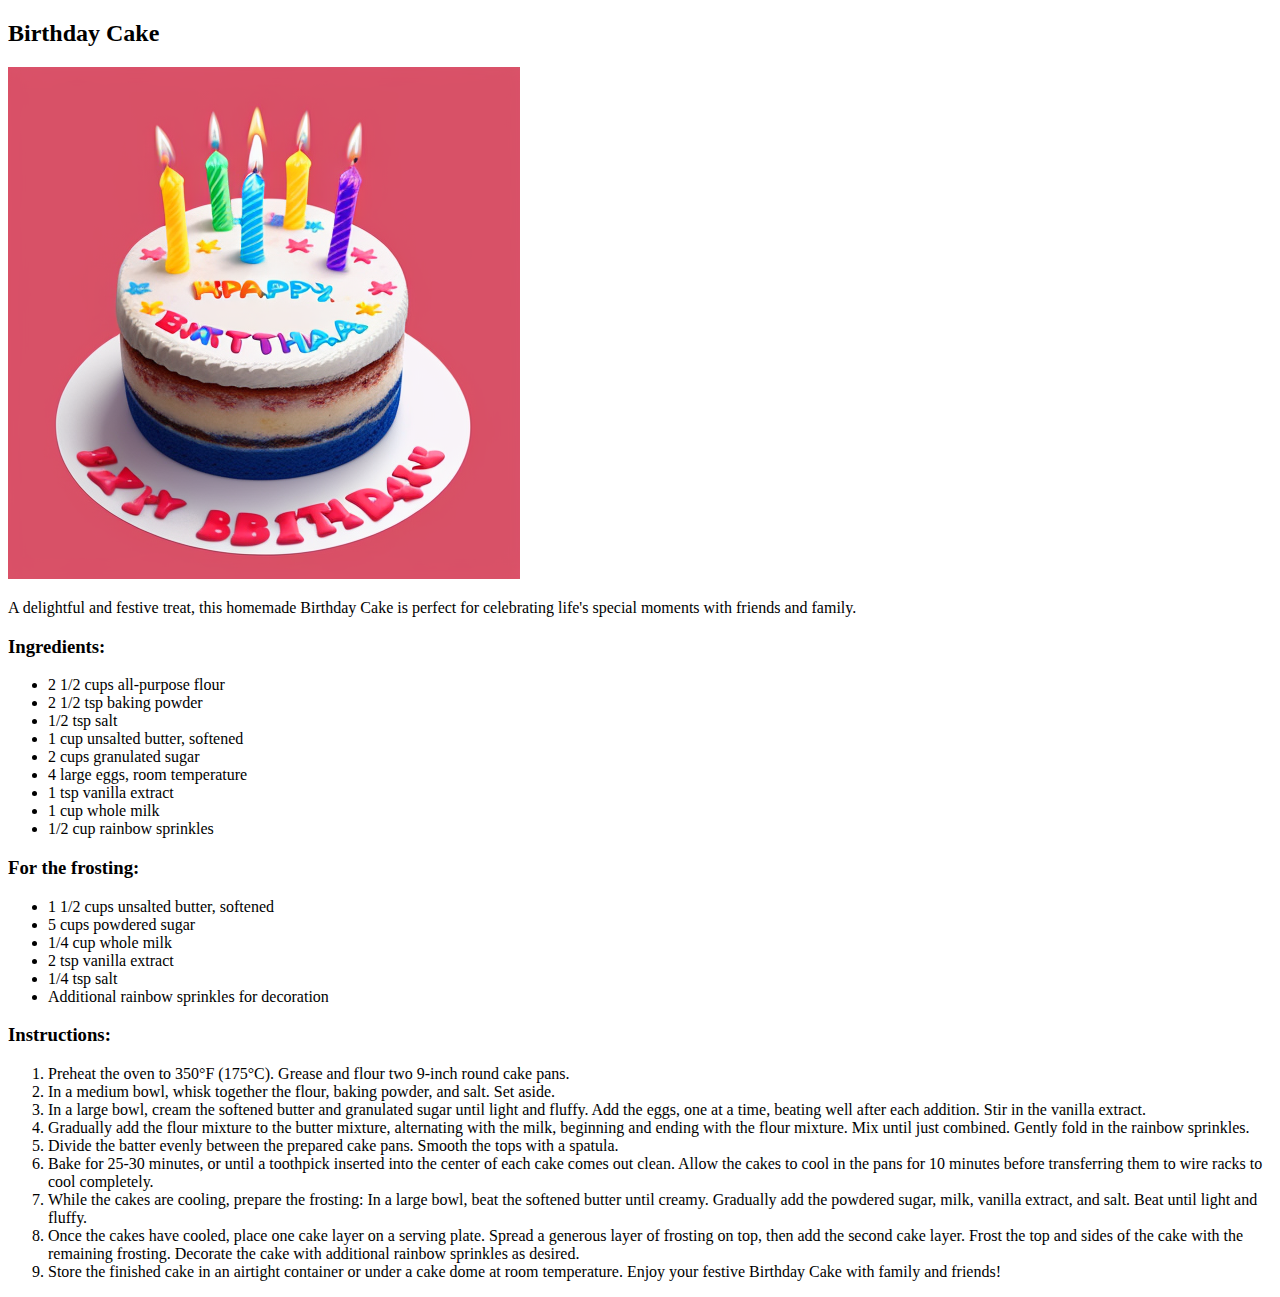
==== recipes/birthdaycake.html @ a876976c "refactor: Replace lasagna with birthday cake. Add some CSS styles." ====
<!DOCTYPE html>
<html lang="en">
<head>
    <meta charset="UTF-8" />
    <title>Lasagna</title>
    <meta name="viewport" content="width=device-width,initial-scale=1" />
</head>
<body>
<h2>Birthday Cake</h2>
<img src="../images/birthdaycake.png"></img>
<p>A delightful and festive treat, this homemade Birthday Cake is perfect for celebrating life's special moments with friends and family.</p>
<h3>Ingredients:</h3>
<ul>
  <li>2 1/2 cups all-purpose flour</li>
  <li>2 1/2 tsp baking powder</li>
  <li>1/2 tsp salt</li>
  <li>1 cup unsalted butter, softened</li>
  <li>2 cups granulated sugar</li>
  <li>4 large eggs, room temperature</li>
  <li>1 tsp vanilla extract</li>
  <li>1 cup whole milk</li>
  <li>1/2 cup rainbow sprinkles</li>
</ul>
<h3>For the frosting:</h3>
<ul>
  <li>1 1/2 cups unsalted butter, softened</li>
  <li>5 cups powdered sugar</li>
  <li>1/4 cup whole milk</li>
  <li>2 tsp vanilla extract</li>
  <li>1/4 tsp salt</li>
  <li>Additional rainbow sprinkles for decoration</li>
</ul>
<h3>Instructions:</h3>
<ol>
  <li>Preheat the oven to 350°F (175°C). Grease and flour two 9-inch round cake pans.</li>
  <li>In a medium bowl, whisk together the flour, baking powder, and salt. Set aside.</li>
  <li>In a large bowl, cream the softened butter and granulated sugar until light and fluffy. Add the eggs, one at a time, beating well after each addition. Stir in the vanilla extract.</li>
  <li>Gradually add the flour mixture to the butter mixture, alternating with the milk, beginning and ending with the flour mixture. Mix until just combined. Gently fold in the rainbow sprinkles.</li>
  <li>Divide the batter evenly between the prepared cake pans. Smooth the tops with a spatula.</li>
  <li>Bake for 25-30 minutes, or until a toothpick inserted into the center of each cake comes out clean. Allow the cakes to cool in the pans for 10 minutes before transferring them to wire racks to cool completely.</li>
  <li>While the cakes are cooling, prepare the frosting: In a large bowl, beat the softened butter until creamy. Gradually add the powdered sugar, milk, vanilla extract, and salt. Beat until light and fluffy.</li>
  <li>Once the cakes have cooled, place one cake layer on a serving plate. Spread a generous layer of frosting on top, then add the second cake layer. Frost the top and sides of the cake with the remaining frosting. Decorate the cake with additional rainbow sprinkles as desired.</li>
  <li>Store the finished cake in an airtight container or under a cake dome at room temperature. Enjoy your festive Birthday Cake with family and friends!</li>
</ol>
</body>
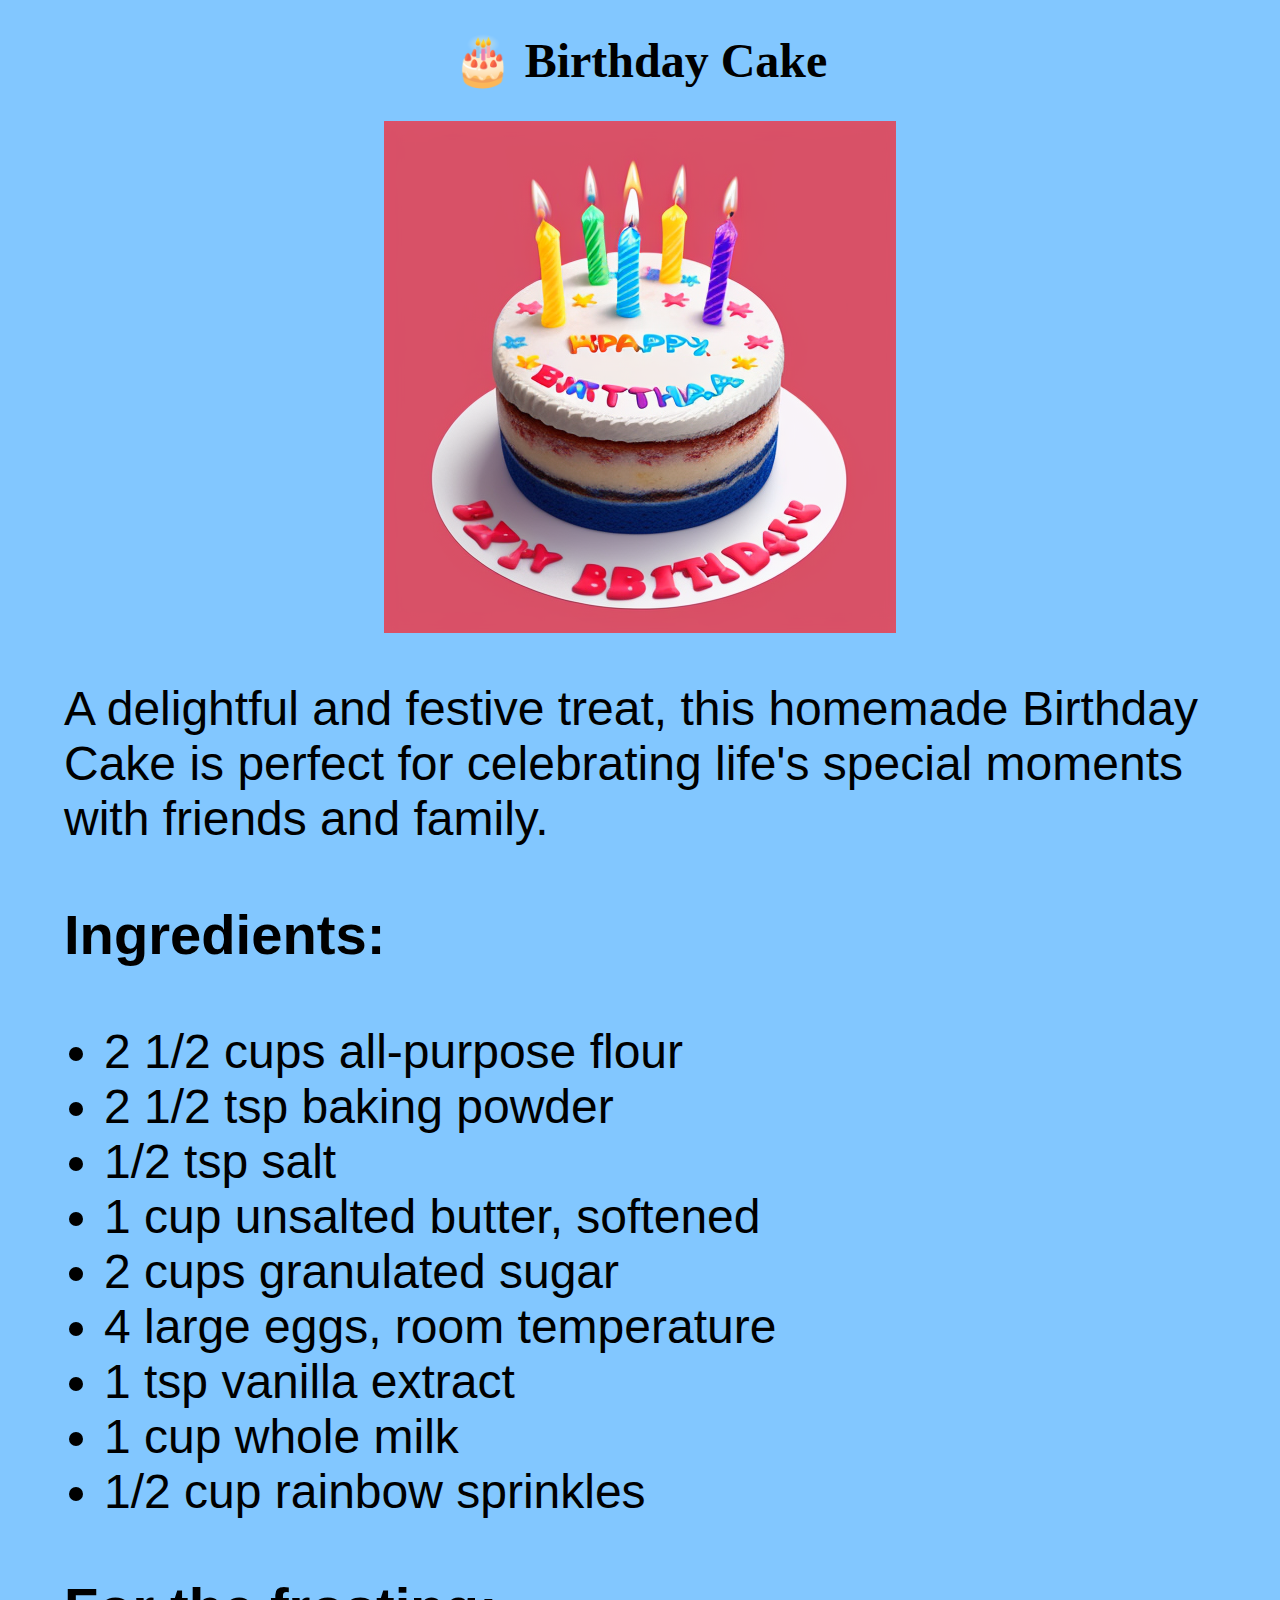
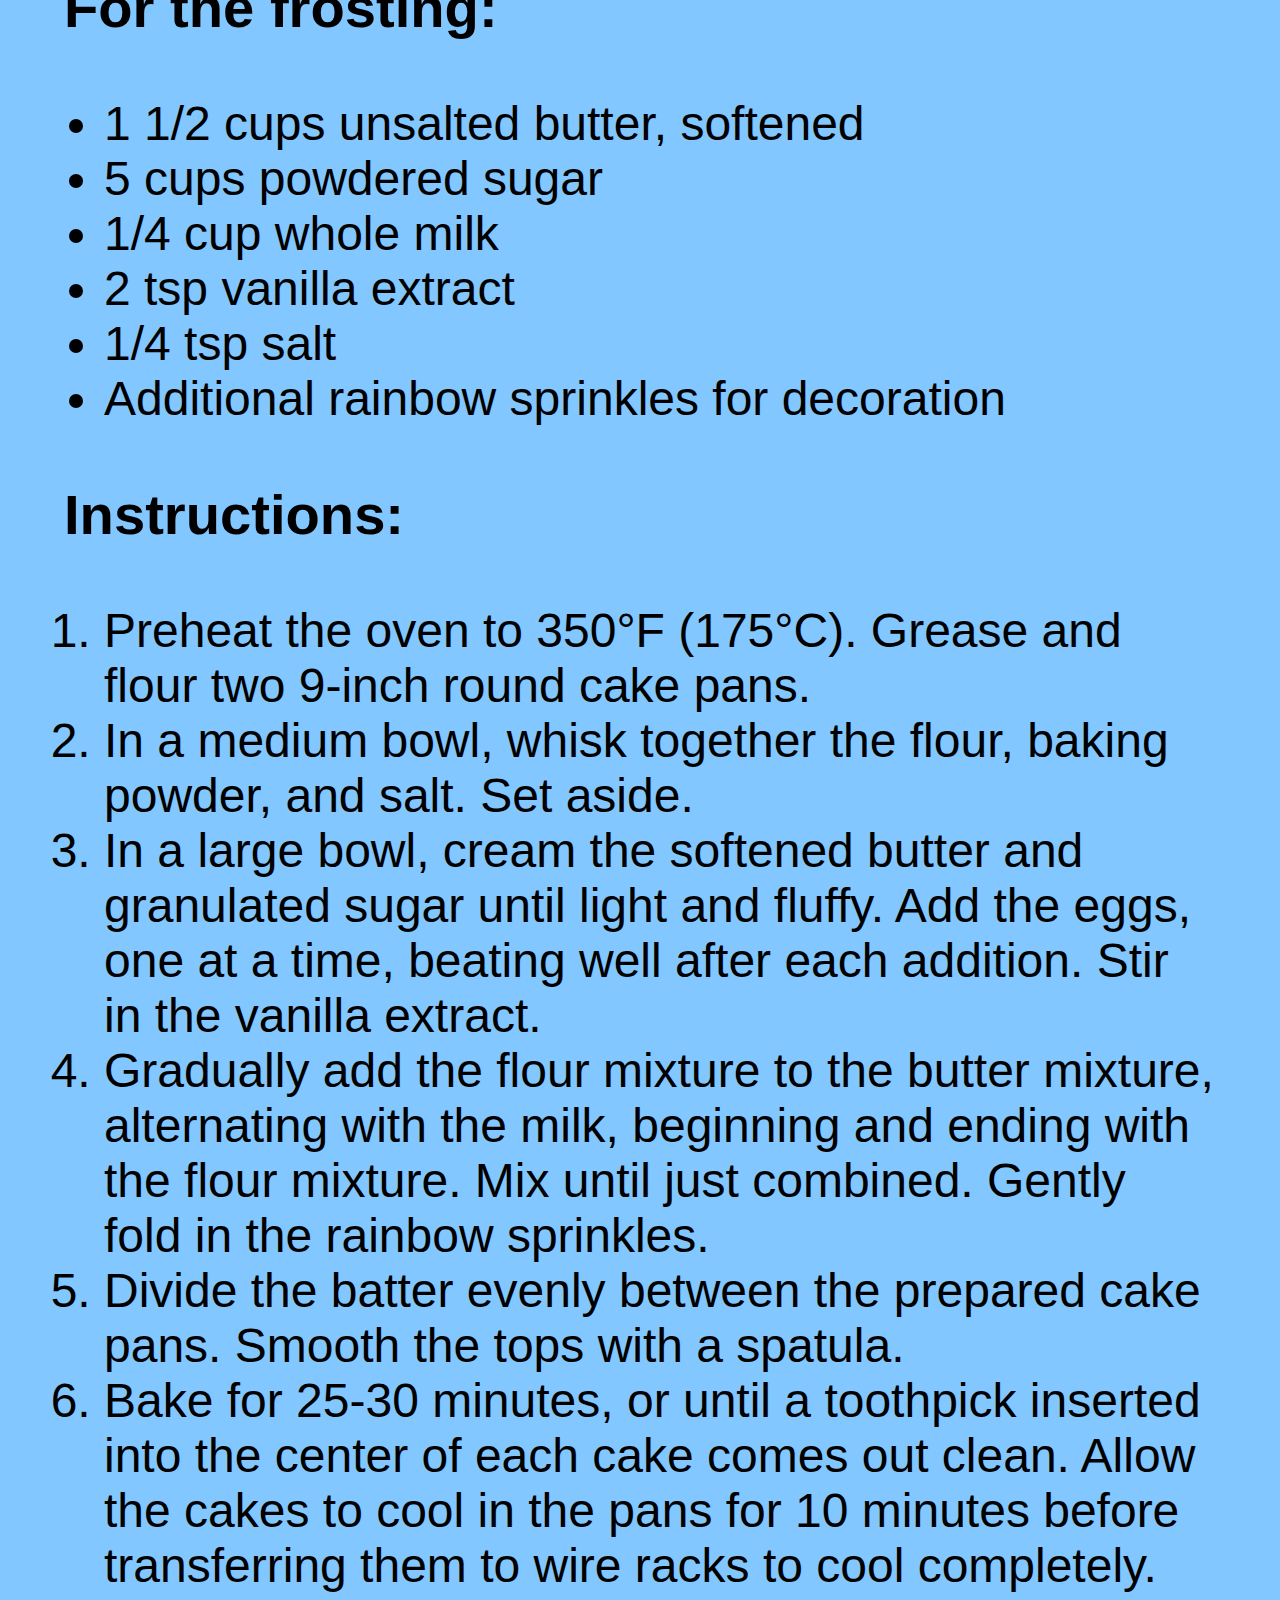
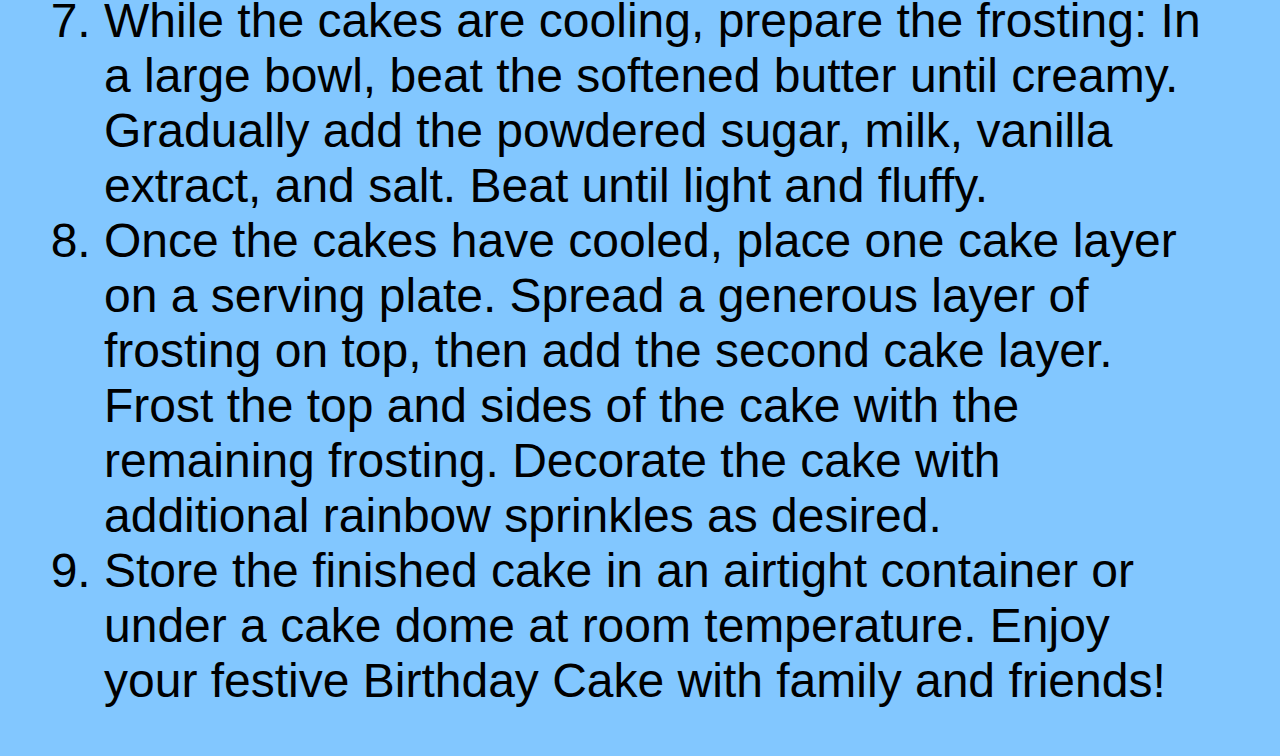
==== commit 313f0864: "style: Add flexbox styling to all pages" ====
--- a/recipes/birthdaycake.html
+++ b/recipes/birthdaycake.html
@@ -1,45 +1,49 @@
 <!DOCTYPE html>
 <html lang="en">
 <head>
-    <meta charset="UTF-8" />
-    <title>Lasagna</title>
-    <meta name="viewport" content="width=device-width,initial-scale=1" />
+  <meta charset="UTF-8" name="viewport" content="width=device-width, initial-scale=1.0">
+  <link rel="stylesheet" href="../style.css">
+  <title>🎂 Birthday Cake</title>
 </head>
-<body>
-<h2>Birthday Cake</h2>
-<img src="../images/birthdaycake.png"></img>
-<p>A delightful and festive treat, this homemade Birthday Cake is perfect for celebrating life's special moments with friends and family.</p>
-<h3>Ingredients:</h3>
-<ul>
-  <li>2 1/2 cups all-purpose flour</li>
-  <li>2 1/2 tsp baking powder</li>
-  <li>1/2 tsp salt</li>
-  <li>1 cup unsalted butter, softened</li>
-  <li>2 cups granulated sugar</li>
-  <li>4 large eggs, room temperature</li>
-  <li>1 tsp vanilla extract</li>
-  <li>1 cup whole milk</li>
-  <li>1/2 cup rainbow sprinkles</li>
-</ul>
-<h3>For the frosting:</h3>
-<ul>
-  <li>1 1/2 cups unsalted butter, softened</li>
-  <li>5 cups powdered sugar</li>
-  <li>1/4 cup whole milk</li>
-  <li>2 tsp vanilla extract</li>
-  <li>1/4 tsp salt</li>
-  <li>Additional rainbow sprinkles for decoration</li>
-</ul>
-<h3>Instructions:</h3>
-<ol>
-  <li>Preheat the oven to 350°F (175°C). Grease and flour two 9-inch round cake pans.</li>
-  <li>In a medium bowl, whisk together the flour, baking powder, and salt. Set aside.</li>
-  <li>In a large bowl, cream the softened butter and granulated sugar until light and fluffy. Add the eggs, one at a time, beating well after each addition. Stir in the vanilla extract.</li>
-  <li>Gradually add the flour mixture to the butter mixture, alternating with the milk, beginning and ending with the flour mixture. Mix until just combined. Gently fold in the rainbow sprinkles.</li>
-  <li>Divide the batter evenly between the prepared cake pans. Smooth the tops with a spatula.</li>
-  <li>Bake for 25-30 minutes, or until a toothpick inserted into the center of each cake comes out clean. Allow the cakes to cool in the pans for 10 minutes before transferring them to wire racks to cool completely.</li>
-  <li>While the cakes are cooling, prepare the frosting: In a large bowl, beat the softened butter until creamy. Gradually add the powdered sugar, milk, vanilla extract, and salt. Beat until light and fluffy.</li>
-  <li>Once the cakes have cooled, place one cake layer on a serving plate. Spread a generous layer of frosting on top, then add the second cake layer. Frost the top and sides of the cake with the remaining frosting. Decorate the cake with additional rainbow sprinkles as desired.</li>
-  <li>Store the finished cake in an airtight container or under a cake dome at room temperature. Enjoy your festive Birthday Cake with family and friends!</li>
-</ol>
+<body class="recipe-page">
+  <h1 class="recipe-page-title">🎂 Birthday Cake</h1>
+  <div class="image">
+    <img src="../images/birthdaycake.png"></img>
+  </div>
+  <div class="recipe-text">
+    <p>A delightful and festive treat, this homemade Birthday Cake is perfect for celebrating life's special moments with friends and family.</p>
+    <h3>Ingredients:</h3>
+    <ul>
+      <li>2 1/2 cups all-purpose flour</li>
+      <li>2 1/2 tsp baking powder</li>
+      <li>1/2 tsp salt</li>
+      <li>1 cup unsalted butter, softened</li>
+      <li>2 cups granulated sugar</li>
+      <li>4 large eggs, room temperature</li>
+      <li>1 tsp vanilla extract</li>
+      <li>1 cup whole milk</li>
+      <li>1/2 cup rainbow sprinkles</li>
+    </ul>
+    <h3>For the frosting:</h3>
+    <ul>
+      <li>1 1/2 cups unsalted butter, softened</li>
+      <li>5 cups powdered sugar</li>
+      <li>1/4 cup whole milk</li>
+      <li>2 tsp vanilla extract</li>
+      <li>1/4 tsp salt</li>
+      <li>Additional rainbow sprinkles for decoration</li>
+    </ul>
+    <h3>Instructions:</h3>
+    <ol>
+      <li>Preheat the oven to 350°F (175°C). Grease and flour two 9-inch round cake pans.</li>
+      <li>In a medium bowl, whisk together the flour, baking powder, and salt. Set aside.</li>
+      <li>In a large bowl, cream the softened butter and granulated sugar until light and fluffy. Add the eggs, one at a time, beating well after each addition. Stir in the vanilla extract.</li>
+      <li>Gradually add the flour mixture to the butter mixture, alternating with the milk, beginning and ending with the flour mixture. Mix until just combined. Gently fold in the rainbow sprinkles.</li>
+      <li>Divide the batter evenly between the prepared cake pans. Smooth the tops with a spatula.</li>
+      <li>Bake for 25-30 minutes, or until a toothpick inserted into the center of each cake comes out clean. Allow the cakes to cool in the pans for 10 minutes before transferring them to wire racks to cool completely.</li>
+      <li>While the cakes are cooling, prepare the frosting: In a large bowl, beat the softened butter until creamy. Gradually add the powdered sugar, milk, vanilla extract, and salt. Beat until light and fluffy.</li>
+      <li>Once the cakes have cooled, place one cake layer on a serving plate. Spread a generous layer of frosting on top, then add the second cake layer. Frost the top and sides of the cake with the remaining frosting. Decorate the cake with additional rainbow sprinkles as desired.</li>
+      <li>Store the finished cake in an airtight container or under a cake dome at room temperature. Enjoy your festive Birthday Cake with family and friends!</li>
+    </ol>
+  </div>
 </body>--- a/style.css
+++ b/style.css
@@ -0,0 +1,58 @@
+.main-page {
+  background: #ff8297
+}
+
+.recipe-page {
+  background: #82c7ff;
+  display: flex;
+  flex-direction: column;
+  max-width: 90%;
+  margin: 0 auto
+}
+
+.image {
+  display: flex;
+  justify-content: center;
+  max-width: 100%;
+  height: auto
+}
+
+h1 {
+  display: flex;
+  justify-content: center;
+  font-size: 48px
+}
+
+.website-intro {
+  display: flex;
+  justify-content: center;
+  align-items: center;
+  font-size: 48px;
+  font-family: 'Montserrat', sans-serif
+}
+
+.recipe-text {
+  justify-content: center;
+  align-items: center;
+  font-size: 48px;
+  font-family: 'Montserrat', sans-serif
+}
+
+.recipe-container {
+  display: flex;
+  justify-content: space-evenly;
+  align-items: center;
+  font-size: 48px;
+  font-family: 'Montserrat', sans-serif
+}
+  
+.recipe-item {
+  text-align: center
+  width: 100%;
+  height: auto;
+  transition: all 0.2s ease-out
+}
+
+.recipe-item:hover {
+  transform: scale(1.1)
+}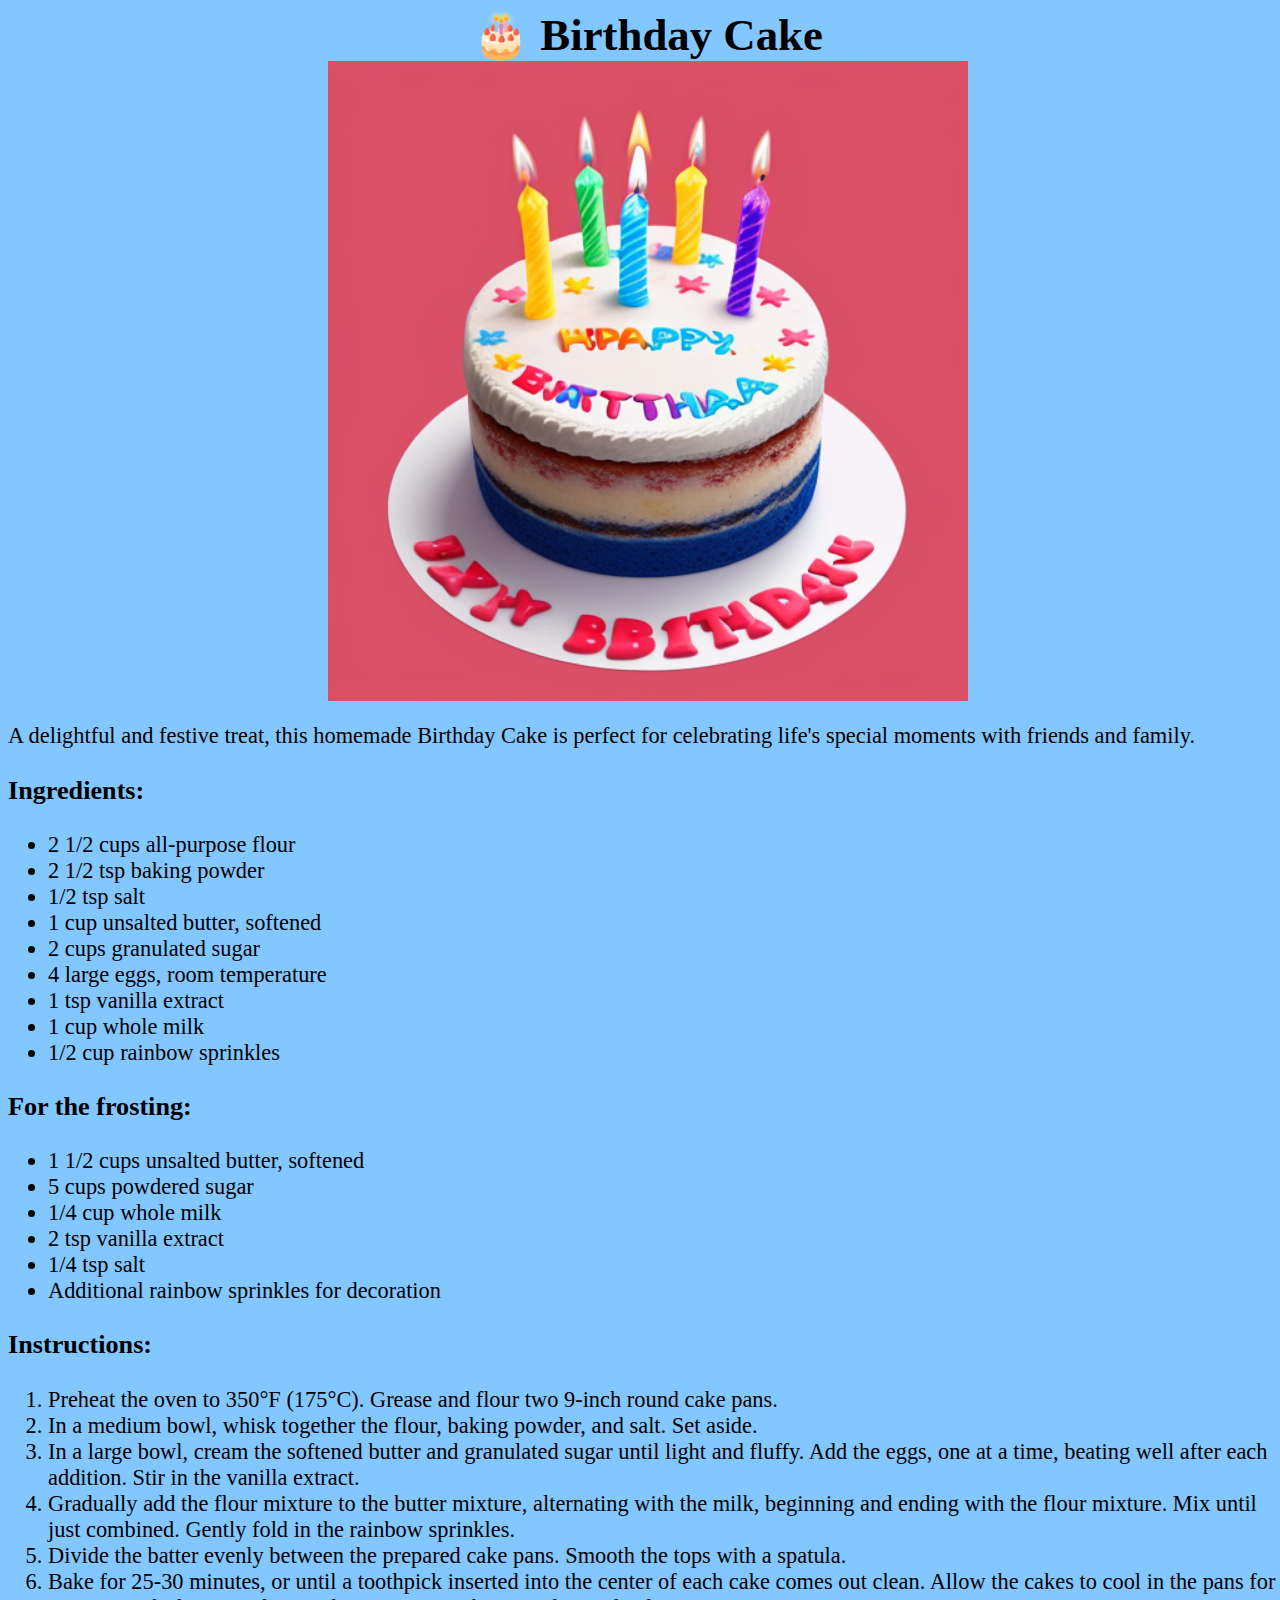
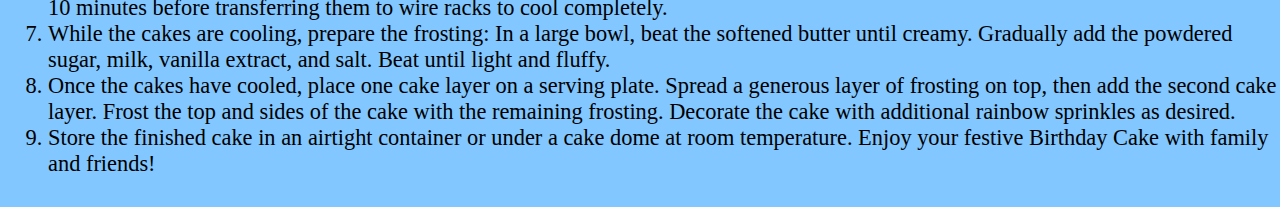
==== commit be8bbaa6: "fix: Fix issue where background color is not one solid color as expected" ====
--- a/recipes/birthdaycake.html
+++ b/recipes/birthdaycake.html
@@ -2,48 +2,48 @@
 <html lang="en">
 <head>
   <meta charset="UTF-8" name="viewport" content="width=device-width, initial-scale=1.0">
-  <link rel="stylesheet" href="../style.css">
+  <link rel="stylesheet" href="../recipe-page-style.css">
   <title>🎂 Birthday Cake</title>
 </head>
-<body class="recipe-page">
-  <h1 class="recipe-page-title">🎂 Birthday Cake</h1>
-  <div class="image">
-    <img src="../images/birthdaycake.png"></img>
-  </div>
-  <div class="recipe-text">
-    <p>A delightful and festive treat, this homemade Birthday Cake is perfect for celebrating life's special moments with friends and family.</p>
-    <h3>Ingredients:</h3>
-    <ul>
-      <li>2 1/2 cups all-purpose flour</li>
-      <li>2 1/2 tsp baking powder</li>
-      <li>1/2 tsp salt</li>
-      <li>1 cup unsalted butter, softened</li>
-      <li>2 cups granulated sugar</li>
-      <li>4 large eggs, room temperature</li>
-      <li>1 tsp vanilla extract</li>
-      <li>1 cup whole milk</li>
-      <li>1/2 cup rainbow sprinkles</li>
-    </ul>
-    <h3>For the frosting:</h3>
-    <ul>
-      <li>1 1/2 cups unsalted butter, softened</li>
-      <li>5 cups powdered sugar</li>
-      <li>1/4 cup whole milk</li>
-      <li>2 tsp vanilla extract</li>
-      <li>1/4 tsp salt</li>
-      <li>Additional rainbow sprinkles for decoration</li>
-    </ul>
-    <h3>Instructions:</h3>
-    <ol>
-      <li>Preheat the oven to 350°F (175°C). Grease and flour two 9-inch round cake pans.</li>
-      <li>In a medium bowl, whisk together the flour, baking powder, and salt. Set aside.</li>
-      <li>In a large bowl, cream the softened butter and granulated sugar until light and fluffy. Add the eggs, one at a time, beating well after each addition. Stir in the vanilla extract.</li>
-      <li>Gradually add the flour mixture to the butter mixture, alternating with the milk, beginning and ending with the flour mixture. Mix until just combined. Gently fold in the rainbow sprinkles.</li>
-      <li>Divide the batter evenly between the prepared cake pans. Smooth the tops with a spatula.</li>
-      <li>Bake for 25-30 minutes, or until a toothpick inserted into the center of each cake comes out clean. Allow the cakes to cool in the pans for 10 minutes before transferring them to wire racks to cool completely.</li>
-      <li>While the cakes are cooling, prepare the frosting: In a large bowl, beat the softened butter until creamy. Gradually add the powdered sugar, milk, vanilla extract, and salt. Beat until light and fluffy.</li>
-      <li>Once the cakes have cooled, place one cake layer on a serving plate. Spread a generous layer of frosting on top, then add the second cake layer. Frost the top and sides of the cake with the remaining frosting. Decorate the cake with additional rainbow sprinkles as desired.</li>
-      <li>Store the finished cake in an airtight container or under a cake dome at room temperature. Enjoy your festive Birthday Cake with family and friends!</li>
-    </ol>
-  </div>
+<body class="container">
+  <div class="recipe-page">
+    <h1 class="recipe-page-title">🎂 Birthday Cake</h1>
+      <img src="../images/birthdaycake.png"></img>
+    <div class="recipe-text">
+      <p>A delightful and festive treat, this homemade Birthday Cake is perfect for celebrating life's special moments with friends and family.</p>
+      <h3>Ingredients:</h3>
+      <ul>
+        <li>2 1/2 cups all-purpose flour</li>
+        <li>2 1/2 tsp baking powder</li>
+        <li>1/2 tsp salt</li>
+        <li>1 cup unsalted butter, softened</li>
+        <li>2 cups granulated sugar</li>
+        <li>4 large eggs, room temperature</li>
+        <li>1 tsp vanilla extract</li>
+        <li>1 cup whole milk</li>
+        <li>1/2 cup rainbow sprinkles</li>
+      </ul>
+      <h3>For the frosting:</h3>
+      <ul>
+        <li>1 1/2 cups unsalted butter, softened</li>
+        <li>5 cups powdered sugar</li>
+        <li>1/4 cup whole milk</li>
+        <li>2 tsp vanilla extract</li>
+        <li>1/4 tsp salt</li>
+        <li>Additional rainbow sprinkles for decoration</li>
+      </ul>
+      <h3>Instructions:</h3>
+      <ol>
+        <li>Preheat the oven to 350°F (175°C). Grease and flour two 9-inch round cake pans.</li>
+        <li>In a medium bowl, whisk together the flour, baking powder, and salt. Set aside.</li>
+        <li>In a large bowl, cream the softened butter and granulated sugar until light and fluffy. Add the eggs, one at a time, beating well after each addition. Stir in the vanilla extract.</li>
+        <li>Gradually add the flour mixture to the butter mixture, alternating with the milk, beginning and ending with the flour mixture. Mix until just combined. Gently fold in the rainbow sprinkles.</li>
+        <li>Divide the batter evenly between the prepared cake pans. Smooth the tops with a spatula.</li>
+        <li>Bake for 25-30 minutes, or until a toothpick inserted into the center of each cake comes out clean. Allow the cakes to cool in the pans for 10 minutes before transferring them to wire racks to cool completely.</li>
+        <li>While the cakes are cooling, prepare the frosting: In a large bowl, beat the softened butter until creamy. Gradually add the powdered sugar, milk, vanilla extract, and salt. Beat until light and fluffy.</li>
+        <li>Once the cakes have cooled, place one cake layer on a serving plate. Spread a generous layer of frosting on top, then add the second cake layer. Frost the top and sides of the cake with the remaining frosting. Decorate the cake with additional rainbow sprinkles as desired.</li>
+        <li>Store the finished cake in an airtight container or under a cake dome at room temperature. Enjoy your festive Birthday Cake with family and friends!</li>
+      </ol>
+    </div>
+</div>
 </body>--- a/recipe-page-style.css
+++ b/recipe-page-style.css
@@ -0,0 +1,70 @@
+.container {
+  width: 100%;
+  margin-left: auto;
+  margin-right: auto;
+  padding-left: 0.5rem;
+  padding-right: 0.5rem;
+}
+  
+/*xs*/
+@media (min-width: 475px) {
+  .container {
+  font-size: 1rem;
+  }
+}
+  
+/*sm*/
+@media (min-width: 640px) {
+  .container {
+    font-size: 1.1rem;
+  }
+}
+
+/*md*/
+@media (min-width: 768px) {
+  .container {
+    font-size: 1.2rem;
+  }
+}
+
+/*lg*/
+@media (min-width: 1024px) {
+  .container {
+    font-size: 1.3rem;
+  }
+}
+  
+/*xl*/
+@media (min-width: 1280px) {
+  .container {
+  font-size: 1.4rem;
+  }
+}
+  
+/*2xl*/
+@media (min-width: 1536px) {
+  .container {
+  font-size: 1.5rem;
+  }
+}
+  
+* {
+  background: #82c7ff;
+}
+  
+h1 {
+  text-align: center;
+  margin: 0;
+}
+
+.recipe-page {
+  background: #82c7ff;
+  display: flex;
+  flex-direction: column;
+} 
+
+.recipe-page img {
+  width: 50%;
+  height: auto;
+  align-self: center;
+}